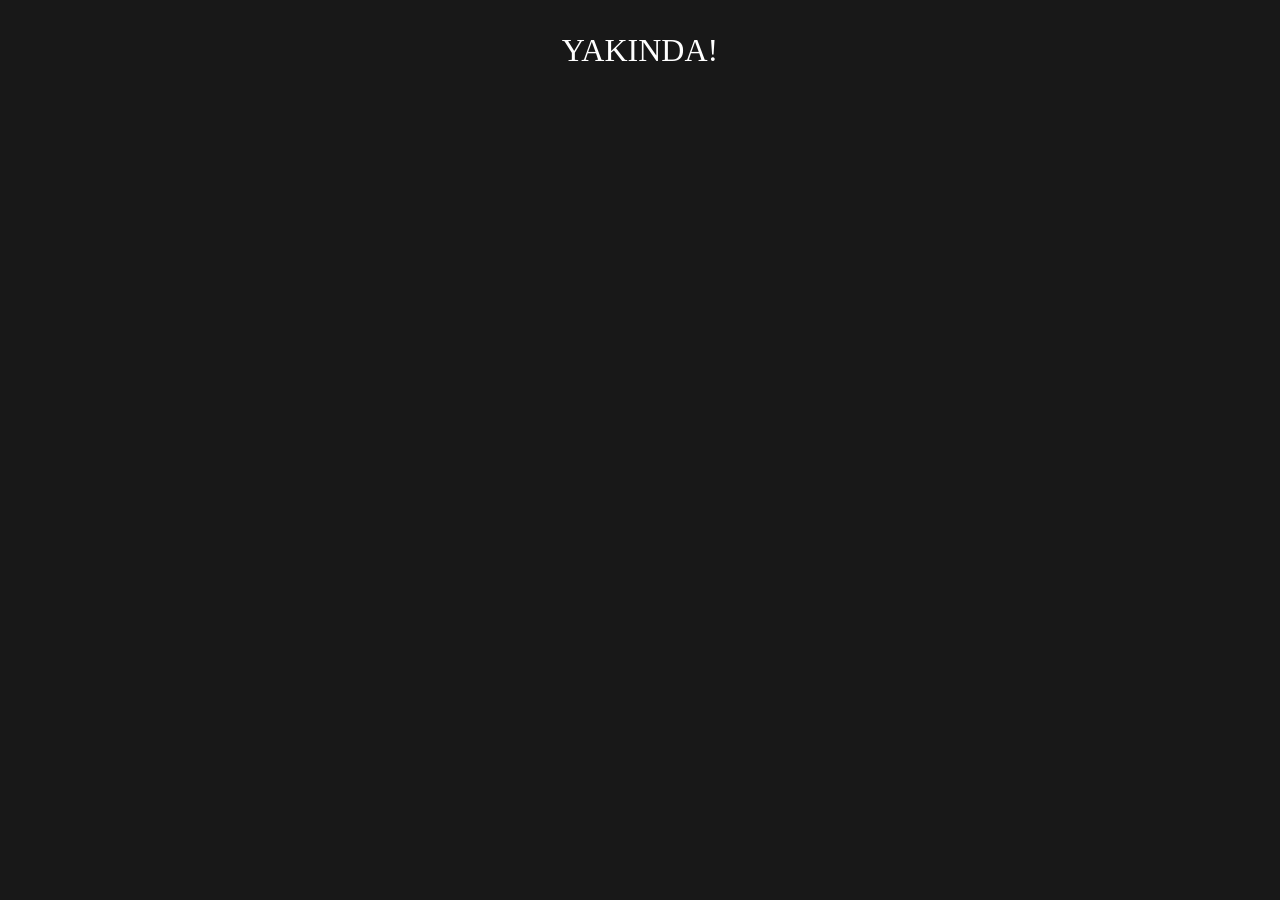
==== turnuva/02/index.html @ 9d09efea "Add files via upload" ====
<!DOCTYPE html>
<html>
<head>
    <meta charset='utf-8'>
    <meta http-equiv='X-UA-Compatible' content='IE=edge'>
    <title>edu Turnuva 02</title>
    <meta name='viewport' content='width=device-width, initial-scale=1'>
    <link rel='stylesheet' type='text/css' media='screen' href='index.css'>
    <script src='index.js'></script>
</head>
<body>
    <center>
    <p>YAKINDA!</p>
    </center>
</body>
</html>
---- turnuva/02/index.css ----
body{
    background-color: #181818;
    color: white;
    font-size: xx-large;
}
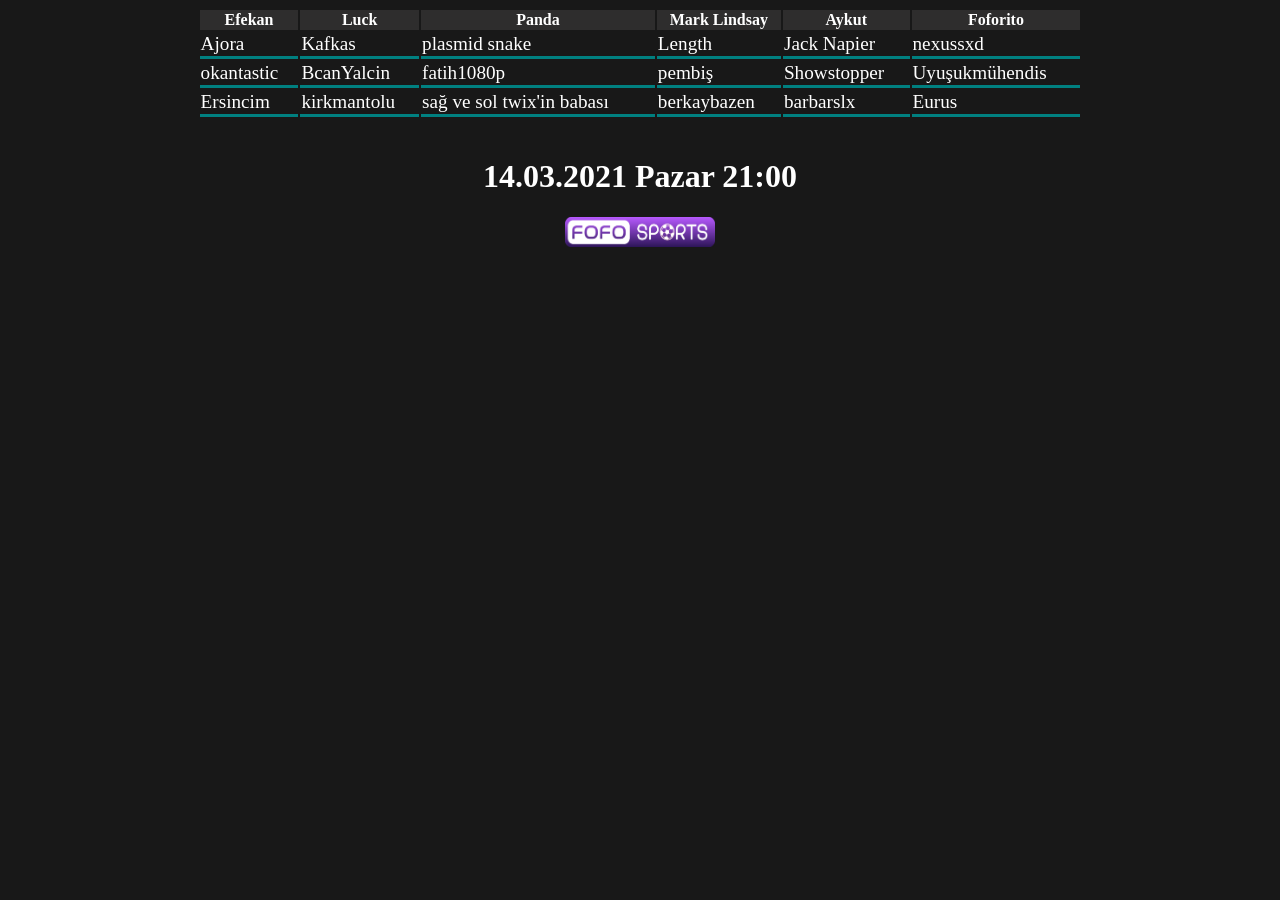
==== commit 3f022ea4: "turnuva 02 turnuva 02 takımları eklendi." ====
--- a/turnuva/02/index.html
+++ b/turnuva/02/index.html
@@ -3,14 +3,34 @@
 <head>
     <meta charset='utf-8'>
     <meta http-equiv='X-UA-Compatible' content='IE=edge'>
-    <title>edu Turnuva 02</title>
+    <title>eduHax Turnuva 02</title>
     <meta name='viewport' content='width=device-width, initial-scale=1'>
     <link rel='stylesheet' type='text/css' media='screen' href='index.css'>
     <script src='index.js'></script>
 </head>
 <body>
     <center>
-    <p>YAKINDA!</p>
-    </center>
+    <table id="Takimlar" class="tableTakimlar">
+        <th>Efekan</th><th>Luck</th><th>Panda</th><th>Mark Lindsay</th><th>Aykut</th><th>Foforito</th>
+        <tr>
+            <td>Ajora</td><td>Kafkas</td><td>plasmid snake</td><td>Length</td><td>Jack Napier</td><td>nexussxd</td>
+        </tr>
+        <tr>
+            <td>okantastic</td><td>BcanYalcin</td><td>fatih1080p</td><td>pembiş</td><td>Showstopper</td><td>Uyuşukmühendis</td>
+        </tr>
+        <tr>
+            <td>Ersincim</td><td>kirkmantolu</td><td>sağ ve sol twix'in babası</td><td>berkaybazen</td><td>barbarslx</td><td>Eurus</td>
+        </tr>
+    </table><br>
+
+    <div>
+        <h1>14.03.2021 Pazar 21:00</h1>
+        <a href="https://www.twitch.tv/benfoforito">
+            <img src="../../img/fofosports_MOR.png" alt="fofosports" width="150" height="30">
+        </a>
+        
+    </div>
+    </center>    
+
 </body>
 </html>
--- a/turnuva/02/index.css
+++ b/turnuva/02/index.css
@@ -1,5 +1,114 @@
 body{
     background-color: #181818;
     color: white;
-    font-size: xx-large;
-}+}
+
+
+.tableTakimlar{
+    background-color: #181818;
+    width: 70%;
+}
+
+.tableTakimlar th{
+    background-color: #2e2d2d;
+    border-left: teal;
+}
+
+.tableTakimlar td{
+    border-bottom: teal;
+    border-bottom-style: solid;
+    font-size: larger;
+}
+
+.tableMenu{
+    position: fixed;
+    background-color: #181818;
+}
+
+.tableMenu a:link,a:visited,a:hover,a:active{
+    color: tomato;
+    text-decoration: none;
+    font-size: larger;
+}
+
+.tableGol{
+    right: 1%;
+    position: fixed;
+    background-color: #181818;
+}
+
+.tableFinal{
+    background-color: rgb(25, 39, 39);
+    font-size: larger;
+    border-style: solid;
+    border-color: gold;
+    width: 60%;
+    margin-left: 20%;
+    margin-right: 20%;
+}
+
+.tableFinal td{
+    width: 33.34%;
+}
+
+.tableLower{
+    background-color: rgb(25, 39, 39);
+    font-size: larger;
+    border-style: solid;
+    width: 60%;
+    margin-left: 20%;
+    margin-right: 20%;
+    border-color: #B22222;
+}
+
+.tableLower td{
+    width: 33.34%;
+}
+
+.tableUpper{
+    background-color: rgb(25, 39, 39);
+    font-size: larger;
+    border-style: solid;
+    width: 60%;
+    margin-left: 20%;
+    margin-right: 20%;
+    border-color: #9ACD32;
+}
+
+.tableUpper td{
+    width: 33.34%;
+}
+
+.tableLig{
+    background-color: #181818;
+    font-size: larger;
+    border-style: solid;
+    width: 60%;
+    margin-left: 20%;
+    margin-right: 20%;
+    border-color: #4B0082;
+}
+
+.tableLig td{
+    width: 16.67%;
+}
+
+.tableFikstur{
+    background-color: rgb(25, 39, 39);
+    font-size: larger;
+    border-style: solid;
+    width: 60%;
+    margin-left: 20%;
+    margin-right: 20%;
+    border-color: #8FBC8F;
+}
+
+.tableFikstur td{
+    width: 33.34%;
+}
+
+
+
+
+
+
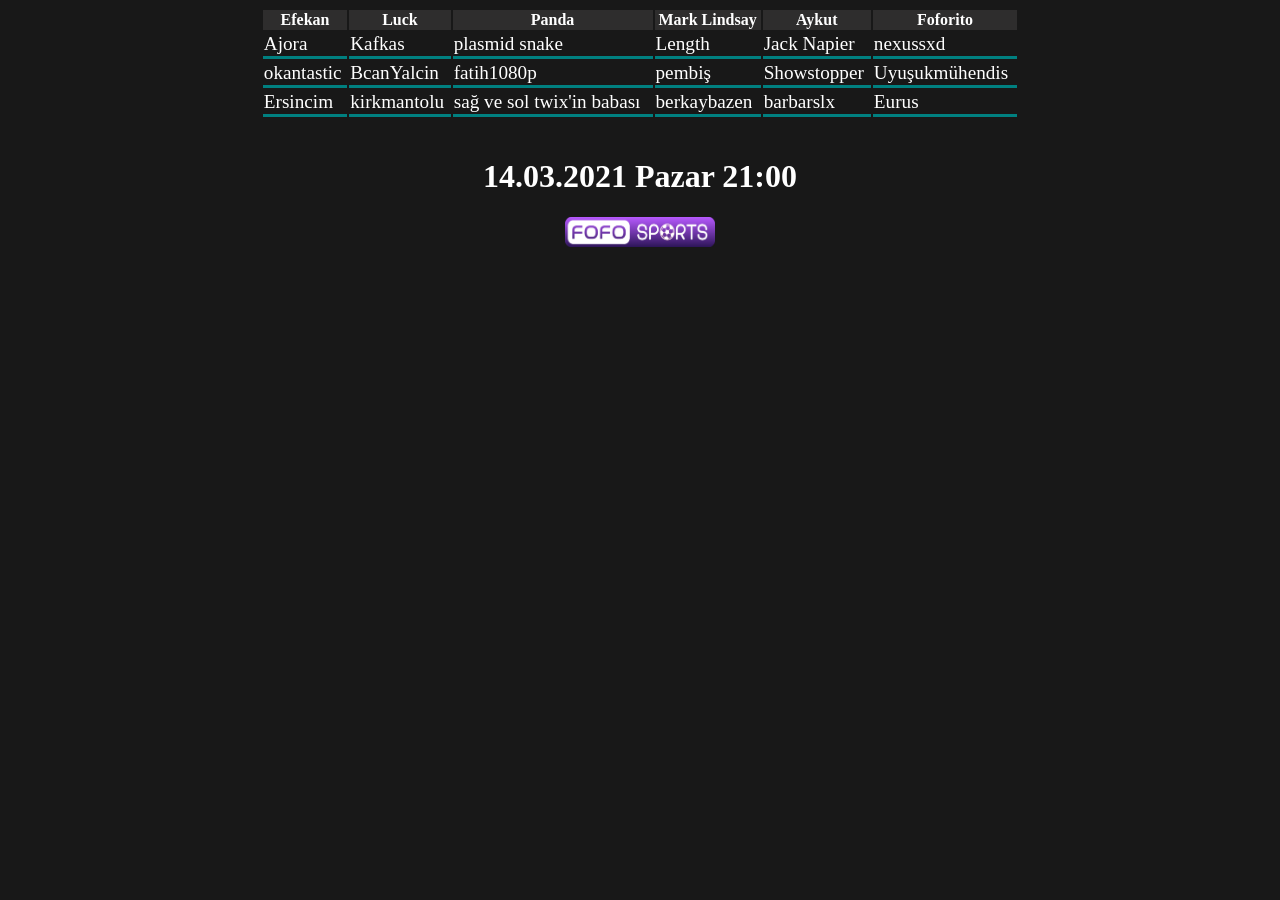
==== commit a9d36dd9: "Add files via upload" ====
--- a/turnuva/02/index.html
+++ b/turnuva/02/index.html
@@ -25,7 +25,7 @@
 
     <div>
         <h1>14.03.2021 Pazar 21:00</h1>
-        <a href="https://www.twitch.tv/benfoforito">
+        <a href="https://www.twitch.tv/benfoforito" target="_blank">
             <img src="../../img/fofosports_MOR.png" alt="fofosports" width="150" height="30">
         </a>
         
--- a/turnuva/02/index.css
+++ b/turnuva/02/index.css
@@ -6,7 +6,7 @@
 
 .tableTakimlar{
     background-color: #181818;
-    width: 70%;
+    width: 60%;
 }
 
 .tableTakimlar th{
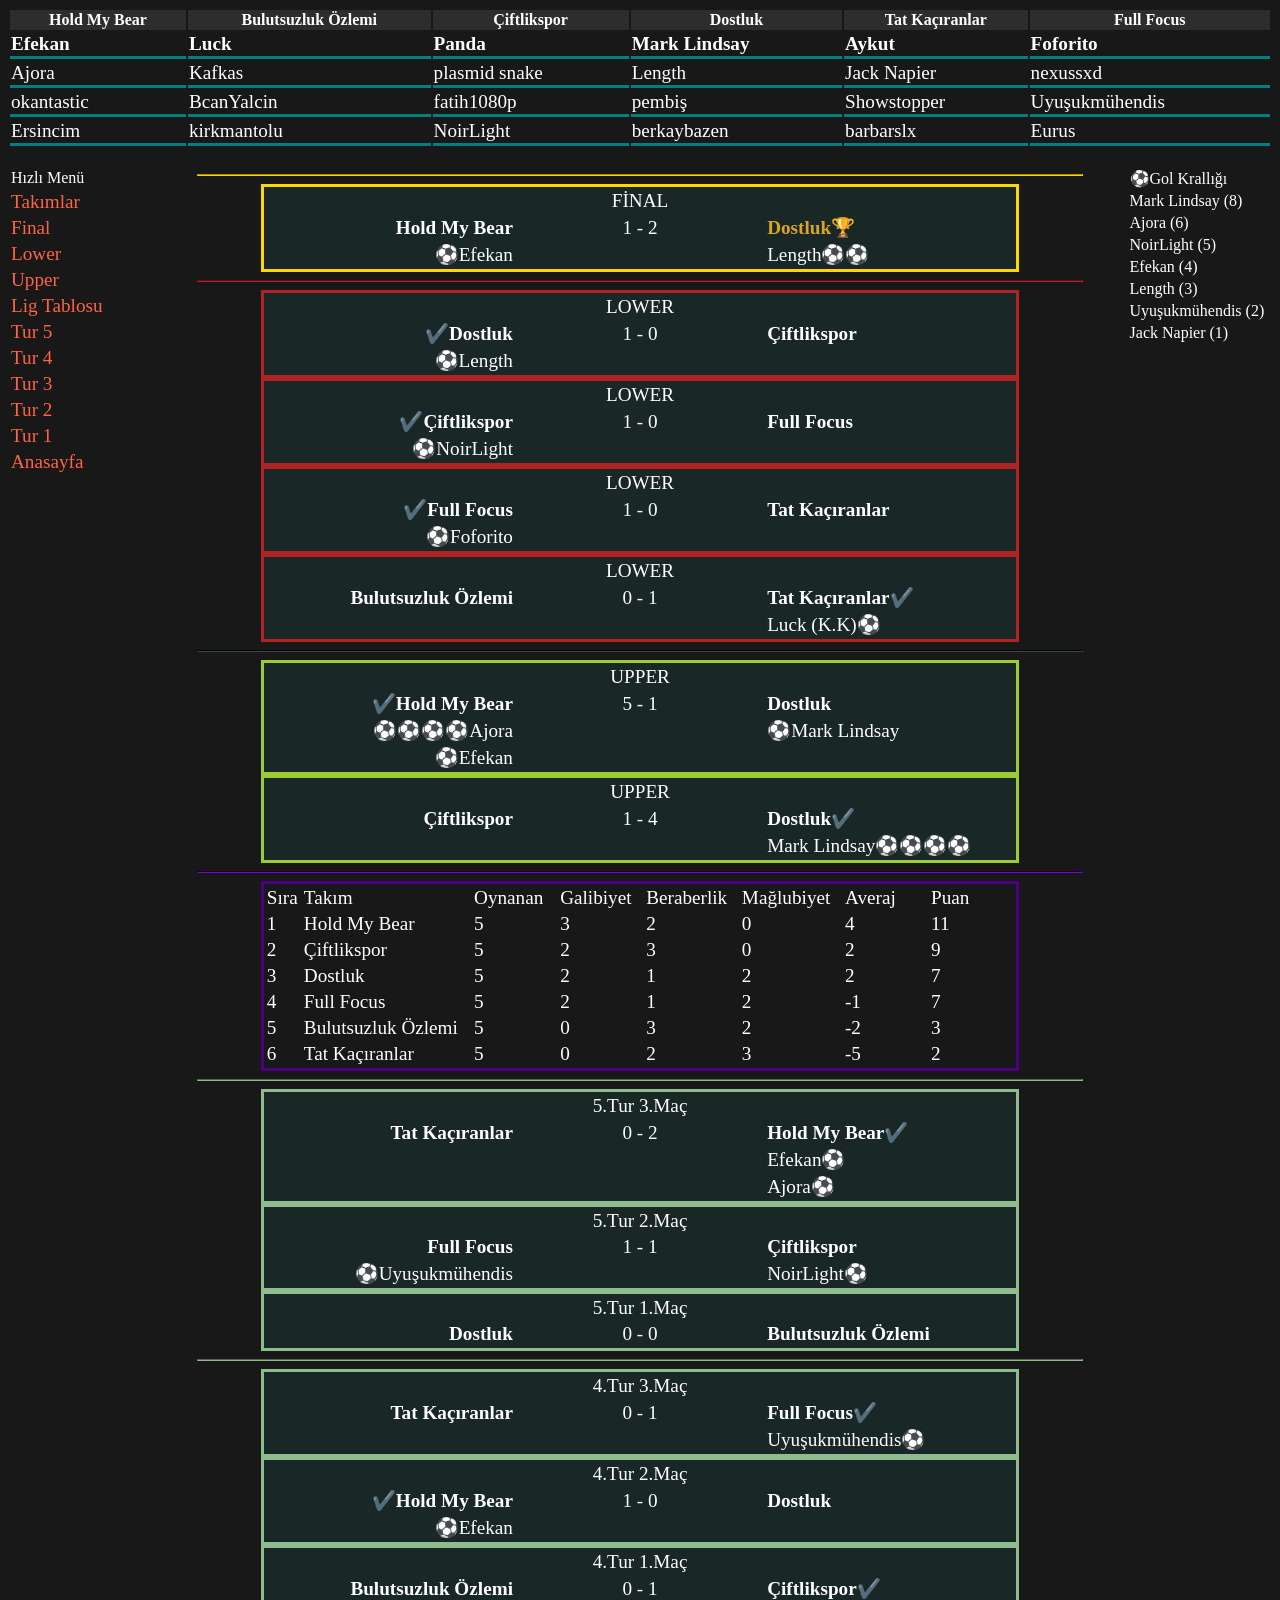
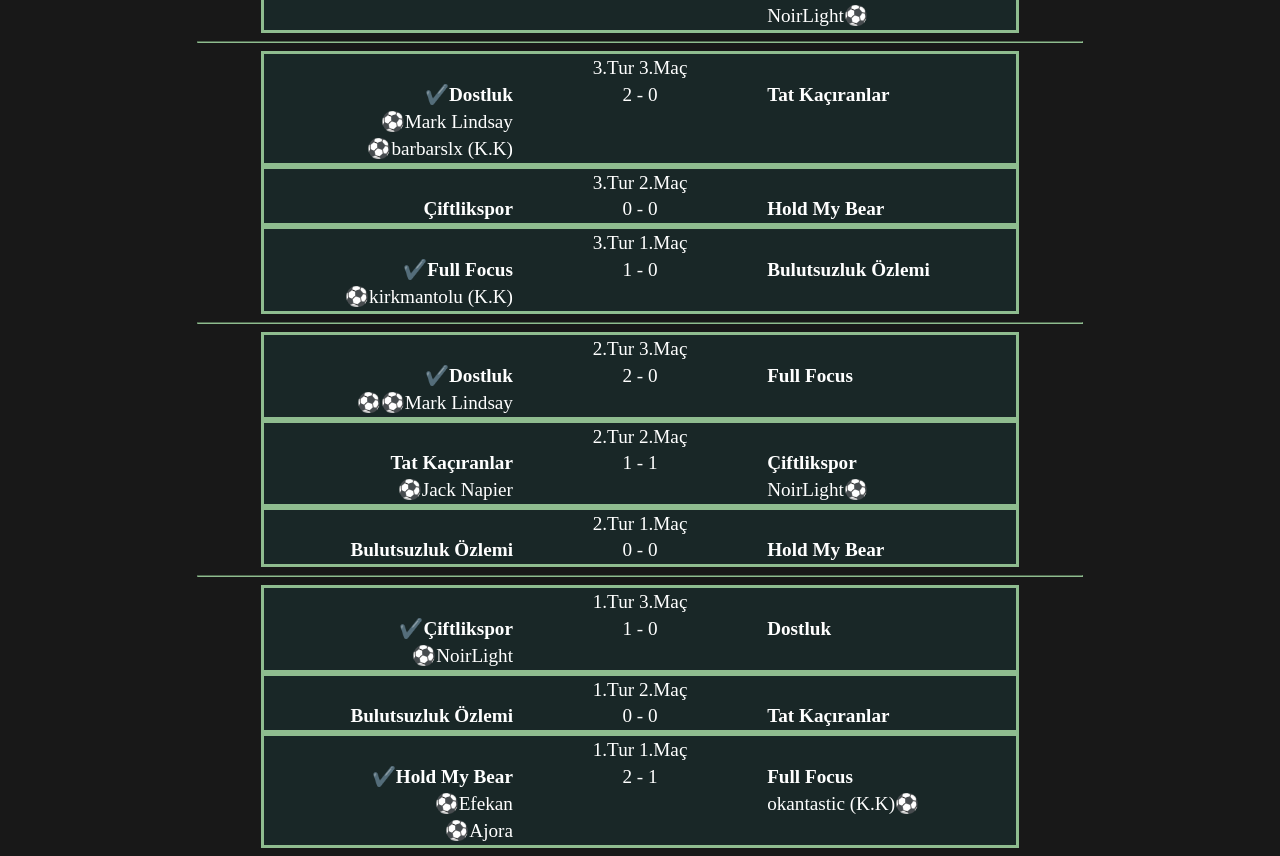
==== commit 9ef112b7: "turnuva 02" ====
--- a/turnuva/02/index.html
+++ b/turnuva/02/index.html
@@ -9,9 +9,11 @@
     <script src='index.js'></script>
 </head>
 <body>
-    <center>
     <table id="Takimlar" class="tableTakimlar">
-        <th>Efekan</th><th>Luck</th><th>Panda</th><th>Mark Lindsay</th><th>Aykut</th><th>Foforito</th>
+        <th>Hold My Bear</th><th>Bulutsuzluk Özlemi</th><th>Çiftlikspor</th><th>Dostluk</th><th>Tat Kaçıranlar</th><th>Full Focus</th>
+        <tr>
+            <td><b>Efekan</b></td><td><b>Luck</b></td><td><b>Panda</b></td><td><b>Mark Lindsay</b></td><td><b>Aykut</b></td><td><b>Foforito</b></td>
+        </tr>
         <tr>
             <td>Ajora</td><td>Kafkas</td><td>plasmid snake</td><td>Length</td><td>Jack Napier</td><td>nexussxd</td>
         </tr>
@@ -19,18 +21,318 @@
             <td>okantastic</td><td>BcanYalcin</td><td>fatih1080p</td><td>pembiş</td><td>Showstopper</td><td>Uyuşukmühendis</td>
         </tr>
         <tr>
-            <td>Ersincim</td><td>kirkmantolu</td><td>sağ ve sol twix'in babası</td><td>berkaybazen</td><td>barbarslx</td><td>Eurus</td>
-        </tr>
-    </table><br>
-
-    <div>
-        <h1>14.03.2021 Pazar 21:00</h1>
-        <a href="https://www.twitch.tv/benfoforito" target="_blank">
-            <img src="../../img/fofosports_MOR.png" alt="fofosports" width="150" height="30">
-        </a>
-        
-    </div>
-    </center>    
+            <td>Ersincim</td><td>kirkmantolu</td><td>NoirLight</td><td>berkaybazen</td><td>barbarslx</td><td>Eurus</td>
+        </tr>
+    </table><br>  
+
+    <table class="tableMenu">
+        <tr>
+            <td>Hızlı Menü</a></td>
+        </tr>
+        <tr>
+            <td><a href="#Takimlar">Takımlar</a></td>
+        </tr>
+        <tr>
+            <td><a href="#Final">Final</a></td>
+        </tr>
+        <tr>
+            <td><a href="#Lower">Lower</a></td>
+        </tr>
+        <tr>
+            <td><a href="#Upper">Upper</a></td>
+        </tr>
+        <tr>
+            <td><a href="#ligTablosu">Lig Tablosu</a></td>
+        </tr>
+        <tr>
+            <td><a href="#tur5">Tur 5</a></td>
+        </tr>
+        <tr>
+            <td><a href="#tur4">Tur 4</a></td>
+        </tr>
+        <tr>
+            <td><a href="#tur3">Tur 3</a></td>
+        </tr>
+        <tr>
+            <td><a href="#tur2">Tur 2</a></td>
+        </tr>
+        <tr>
+            <td><a href="#tur1">Tur 1</a></td>
+        </tr>
+        <tr>
+            <td><a href="https://eduhax.github.io">Anasayfa</a></td>
+        </tr>
+    </table>
+
+    <table class="tableGol">
+        <tr>
+            <td>⚽Gol Krallığı</td>
+        </tr>
+        <tr>
+            <td>Mark Lindsay (8)</td>
+        </tr>
+        <tr>
+            <td>Ajora (6)</td>
+        </tr>
+        <tr>
+            <td>NoirLight (5)</td>
+        </tr>
+        <tr>
+            <td>Efekan (4)</td>
+        </tr>
+        <tr>
+            <td>Length (3)</td>
+        </tr>
+        <tr>
+            <td>Uyuşukmühendis (2)</td>
+        </tr>
+        <tr>
+            <td>Jack Napier (1)</td>
+        </tr>
+    </table>
+
+    <hr id="Final" style="width: 70%; border-color: gold;">
+    <table class="tableFinal">
+        <td></td><td style="text-align: center;">FİNAL</td><td></td>
+        <tr>
+            <td style="text-align: right;"><b>Hold My Bear</b></td><td style="text-align: center;">1 - 2</td><td style="text-align: left;"><b style="color: goldenrod;">Dostluk</b>🏆</td>
+        </tr>
+        <tr>
+            <td style="text-align: right;">⚽️Efekan</td><td></td><td>Length⚽️⚽️</td>
+        </tr>
+    </table>
+
+    <hr id="Lower" style="width: 70%; border-color: #B22222;">
+    <table class="tableLower">
+        <td></td><td style="text-align: center;">LOWER</td><td></td>
+        <tr>
+            <td style="text-align: right;">✔️<b>Dostluk</b></td><td style="text-align: center;">1 - 0</td><td style="text-align: left;"><b>Çiftlikspor</b></td>
+        </tr>
+        <tr>
+            <td style="text-align: right;">⚽️Length</td><td></td><td></td>
+        </tr>
+    </table>
+
+    <table class="tableLower">
+        <td></td><td style="text-align: center;">LOWER</td><td></td>
+        <tr>
+            <td style="text-align: right;">✔️<b>Çiftlikspor</b></td><td style="text-align: center;">1 - 0</td><td style="text-align: left;"><b>Full Focus</b></td>
+        </tr>
+        <tr>
+            <td style="text-align: right;">⚽️NoirLight</td><td></td><td></td>
+        </tr>
+    </table>
+
+    <table class="tableLower">
+        <td></td><td style="text-align: center;">LOWER</td><td></td>
+        <tr>
+            <td style="text-align: right;">✔️<b>Full Focus</b></td><td style="text-align: center;">1 - 0</td><td style="text-align: left;"><b>Tat Kaçıranlar</b></td>
+        </tr>
+        <tr>
+            <td style="text-align: right;">⚽️Foforito</td><td></td><td></td>
+        </tr>
+    </table>
+
+    <table class="tableLower">
+        <td></td><td style="text-align: center;">LOWER</td><td></td>
+        <tr>
+            <td style="text-align: right;"><b>Bulutsuzluk Özlemi</b></td><td style="text-align: center;">0 - 1</td><td style="text-align: left;"><b>Tat Kaçıranlar</b>✔️</td>
+        </tr>
+        <tr>
+            <td></td><td></td><td style="text-align: left;">Luck (K.K)⚽️</td>
+        </tr>
+    </table>
+
+    <hr id="Upper" style="width: 70%; border-color: #2F4F4F;">
+    <table class="tableUpper">
+        <td></td><td style="text-align: center;">UPPER</td><td></td>
+        <tr>
+            <td style="text-align: right;">✔️<b>Hold My Bear</b></td><td style="text-align: center;">5 - 1</td><td style="text-align: left;"><b>Dostluk</b></td>
+        </tr>
+        <tr>
+            <td style="text-align: right;">⚽️⚽️⚽️⚽️Ajora</td><td></td><td style="text-align: left;">⚽️Mark Lindsay</td>
+        </tr>
+        <tr>
+            <td style="text-align: right;">⚽️Efekan</td><td></td><td></td>
+        </tr>
+    </table>
+    <table class="tableUpper">
+        <td></td><td style="text-align: center;">UPPER</td><td></td>
+        <tr>
+            <td style="text-align: right;"><b>Çiftlikspor</b></td><td style="text-align: center;">1 - 4</td><td style="text-align: left;"><b>Dostluk</b>✔️</td>
+        </tr>
+        <tr>
+            <td style="text-align: right;"></td><td></td><td style="text-align: left;">Mark Lindsay⚽️⚽️⚽️⚽️</td>
+        </tr>
+    </table>
+
+    <hr id="ligTablosu" style="width: 70%; border-color: #4B0082;">
+    <table class="tableLig">
+        <tr>
+            <td class="sira">Sıra</td><td class="takimadi">Takım</td><td>Oynanan</td><td>Galibiyet</td><td>Beraberlik</td><td>Mağlubiyet</td><td>Averaj</td><td>Puan</td>
+        </tr>
+        <tr>
+            <td class="sira">1</td><td class="takimadi">Hold My Bear</td><td>5</td><td>3</td><td>2</td><td>0</td><td>4</td><td>11</td>
+        </tr>
+        <tr>
+            <td class="sira">2</td><td class="takimadi">Çiftlikspor</td><td>5</td><td>2</td><td>3</td><td>0</td><td>2</td><td>9</td>
+        </tr>
+        <tr>
+            <td class="sira">3</td><td class="takimadi">Dostluk</td><td>5</td><td>2</td><td>1</td><td>2</td><td>2</td><td>7</td>
+        </tr>
+        <tr>
+            <td class="sira">4</td><td class="takimadi">Full Focus</td><td>5</td><td>2</td><td>1</td><td>2</td><td>-1</td><td>7</td>
+        </tr>
+        <tr>
+            <td class="sira">5</td><td class="takimadi">Bulutsuzluk Özlemi</td><td>5</td><td>0</td><td>3</td><td>2</td><td>-2</td><td>3</td>   
+        </tr>
+        <tr>
+            <td class="sira">6</td><td class="takimadi">Tat Kaçıranlar</td><td>5</td><td>0</td><td>2</td><td>3</td><td>-5</td><td>2</td>
+        </tr>
+    </table>
+
+    <hr id="tur5" style="width: 70%; border-color: #8FBC8F;">
+    <table class="tableFikstur">
+        <td></td><td style="text-align: center;">5.Tur 3.Maç</td><td></td>
+        <tr>
+            <td style="text-align: right;"><b>Tat Kaçıranlar</b></td><td style="text-align: center;">0 - 2</td><td style="text-align: left;"><b>Hold My Bear</b>✔️</td>
+        </tr>
+        <tr>
+            <td></td><td></td><td style="text-align: left;">Efekan⚽️</td>
+        </tr>
+        <tr>
+            <td></td><td></td><td style="text-align: left;">Ajora⚽️</td>
+        </tr>
+    </table>
+    <table class="tableFikstur">
+        <td></td><td style="text-align: center;">5.Tur 2.Maç</td><td></td>
+        <tr>
+            <td style="text-align: right;"><b>Full Focus</b></td><td style="text-align: center;">1 - 1</td><td style="text-align: left;"><b>Çiftlikspor</b></td>
+        </tr>
+        <tr>
+            <td style="text-align: right;">⚽️Uyuşukmühendis</td><td></td><td style="text-align: left;">NoirLight⚽️</td>
+        </tr>
+    </table>
+    <table class="tableFikstur">
+        <td></td><td style="text-align: center;">5.Tur 1.Maç</td><td></td>
+        <tr>
+            <td style="text-align: right;"><b>Dostluk</b></td><td style="text-align: center;">0 - 0</td><td style="text-align: left;"><b>Bulutsuzluk Özlemi</b></td>
+        </tr>
+    </table>
+
+    <hr id="tur4" style="width: 70%; border-color: #8FBC8F;">
+    <table class="tableFikstur">
+        <td></td><td style="text-align: center;">4.Tur 3.Maç</td><td></td>
+        <tr>
+            <td style="text-align: right;"><b>Tat Kaçıranlar</b></td><td style="text-align: center;">0 - 1</td><td style="text-align: left;"><b>Full Focus</b>✔️</td>
+        </tr>
+        <tr>
+            <td></td><td></td><td style="text-align: left;">Uyuşukmühendis⚽️</td>
+        </tr>
+    </table>
+    <table class="tableFikstur">
+        <td></td><td style="text-align: center;">4.Tur 2.Maç</td><td></td>
+        <tr>
+            <td style="text-align: right;">✔️<b>Hold My Bear</b></td><td style="text-align: center;">1 - 0</td><td style="text-align: left;"><b>Dostluk</b></td>
+        </tr>
+        <tr>
+            <td style="text-align: right;">⚽️Efekan</td><td></td><td></td>
+        </tr>
+    </table>
+    <table class="tableFikstur">
+        <td></td><td style="text-align: center;">4.Tur 1.Maç</td><td></td>
+        <tr>
+            <td style="text-align: right;"><b>Bulutsuzluk Özlemi</b></td><td style="text-align: center;">0 - 1</td><td style="text-align: left;"><b>Çiftlikspor</b>✔️</td>
+        </tr>
+        <tr>
+            <td></td><td></td><td style="text-align: left;">NoirLight⚽️</td>
+        </tr>
+    </table>
+
+    <hr id="tur3" style="width: 70%; border-color: #8FBC8F;">
+    <table class="tableFikstur">
+        <td></td><td style="text-align: center;">3.Tur 3.Maç</td><td></td>
+        <tr>
+            <td style="text-align: right;">✔️<b>Dostluk</b></td><td style="text-align: center;">2 - 0</td><td style="text-align: left;"><b>Tat Kaçıranlar</b></td>
+        </tr>
+        <tr>
+            <td style="text-align: right;">⚽️Mark Lindsay</td><td></td><td></td>
+        </tr>
+        <tr>
+            <td style="text-align: right;">⚽️barbarslx (K.K)</td><td></td><td></td>
+        </tr>
+    </table>
+    <table class="tableFikstur">
+        <td></td><td style="text-align: center;">3.Tur 2.Maç</td><td></td>
+        <tr>
+            <td style="text-align: right;"><b>Çiftlikspor</b></td><td style="text-align: center;">0 - 0</td><td style="text-align: left;"><b>Hold My Bear</b></td>
+        </tr>
+    </table>
+    <table class="tableFikstur">
+        <td></td><td style="text-align: center;">3.Tur 1.Maç</td><td></td>
+        <tr>
+            <td style="text-align: right;">✔️<b>Full Focus</b></td><td style="text-align: center;">1 - 0</td><td style="text-align: left;"><b>Bulutsuzluk Özlemi</b></td>
+        </tr>
+        <tr>
+            <td style="text-align: right;">⚽️kirkmantolu (K.K)</td><td></td><td></td>
+        </tr>
+    </table>
+
+    <hr id="tur2" style="width: 70%; border-color: #8FBC8F;">
+    <table class="tableFikstur">
+        <td></td><td style="text-align: center;">2.Tur 3.Maç</td><td></td>
+        <tr>
+            <td style="text-align: right;">✔️<b>Dostluk</b></td><td style="text-align: center;">2 - 0</td><td style="text-align: left;"><b>Full Focus</b></td>
+        </tr>
+        <tr>
+            <td style="text-align: right;">⚽️⚽️Mark Lindsay</td><td></td><td></td>
+        </tr>
+    </table>
+    <table class="tableFikstur">
+        <td></td><td style="text-align: center;">2.Tur 2.Maç</td><td></td>
+        <tr>
+            <td style="text-align: right;"><b>Tat Kaçıranlar</b></td><td style="text-align: center;">1 - 1</td><td style="text-align: left;"><b>Çiftlikspor</b></td>
+        </tr>
+        <tr>
+            <td style="text-align: right;">⚽️Jack Napier</td><td></td><td style="text-align: left;">NoirLight⚽️</td>
+        </tr>
+    </table>
+    <table class="tableFikstur">
+        <td></td><td style="text-align: center;">2.Tur 1.Maç</td><td></td>
+        <tr>
+            <td style="text-align: right;"><b>Bulutsuzluk Özlemi</b></td><td style="text-align: center;">0 - 0</td><td style="text-align: left;"><b>Hold My Bear</b></td>
+        </tr>
+    </table>
+
+    <hr id="tur1" style="width: 70%; border-color: #8FBC8F;">
+    <table class="tableFikstur">
+        <td></td><td style="text-align: center;">1.Tur 3.Maç</td><td></td>
+        <tr>
+            <td style="text-align: right;">✔️<b>Çiftlikspor</b></td><td style="text-align: center;">1 - 0</td><td style="text-align: left;"><b>Dostluk</b></td>
+        </tr>
+        <tr>
+            <td style="text-align: right;">⚽️NoirLight</td><td></td><td></td>
+        </tr>
+    </table>
+    <table class="tableFikstur">
+        <td></td><td style="text-align: center;">1.Tur 2.Maç</td><td></td>
+        <tr>
+            <td style="text-align: right;"><b>Bulutsuzluk Özlemi</b></td><td style="text-align: center;">0 - 0</td><td style="text-align: left;"><b>Tat Kaçıranlar</b></td>
+        </tr>
+    </table>
+    <table class="tableFikstur">
+        <td></td><td style="text-align: center;">1.Tur 1.Maç</td><td></td>
+        <tr>
+            <td style="text-align: right;">✔️<b>Hold My Bear</b></td><td style="text-align: center;">2 - 1</td><td style="text-align: left;"><b>Full Focus</b></td>
+        </tr>
+        <tr>
+            <td style="text-align: right;">⚽️Efekan</td><td></td><td style="text-align: left;">okantastic (K.K)⚽️</td>
+        </tr>
+        <tr>
+            <td style="text-align: right;">⚽️Ajora</td><td></td><td></td>
+        </tr>
+    </table>
+
 
 </body>
 </html>
--- a/turnuva/02/index.css
+++ b/turnuva/02/index.css
@@ -6,7 +6,7 @@
 
 .tableTakimlar{
     background-color: #181818;
-    width: 60%;
+    width: 100%;
 }
 
 .tableTakimlar th{
@@ -90,7 +90,19 @@
 }
 
 .tableLig td{
-    width: 16.67%;
+    width: 14.29%;
+}
+
+.tableLig td{
+    width: 10%;
+}
+
+.tableLig .sira{
+    width: 2%;
+}
+
+.tableLig .takimadi{
+    width: 20%;
 }
 
 .tableFikstur{
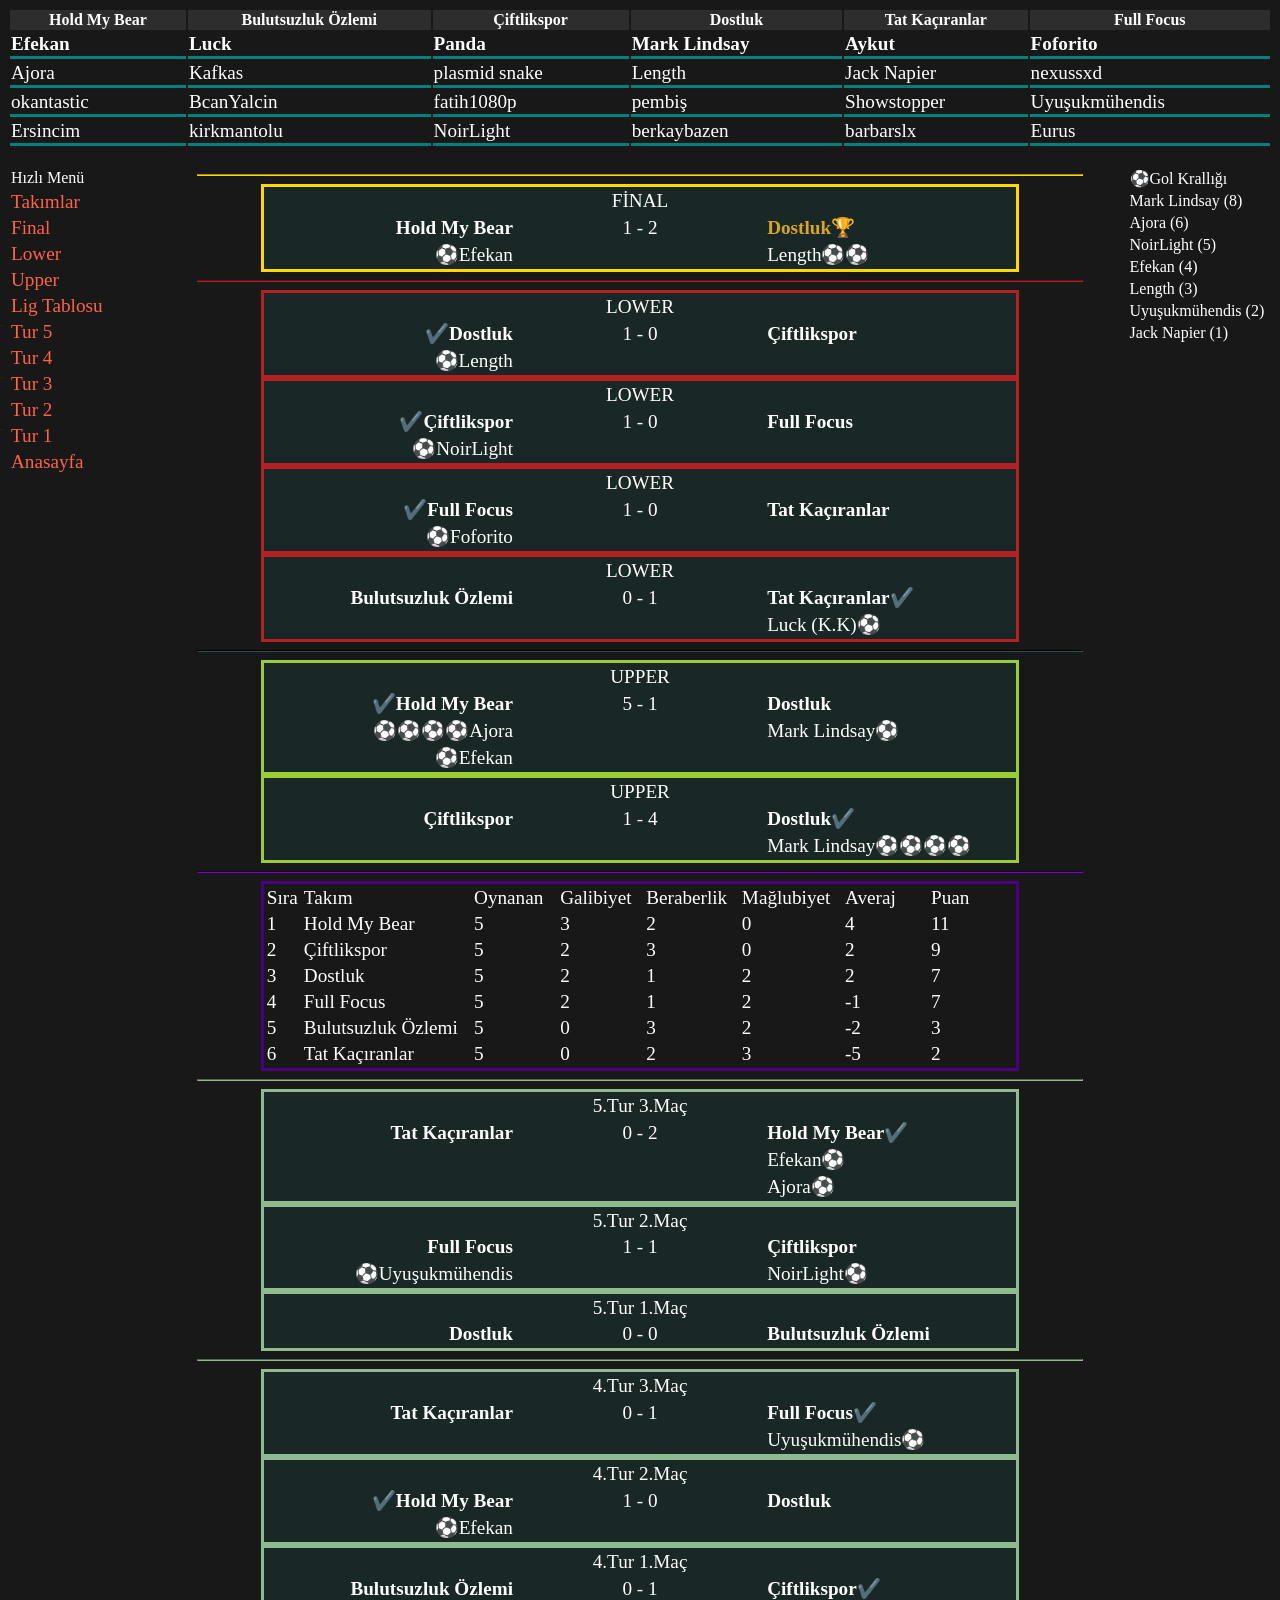
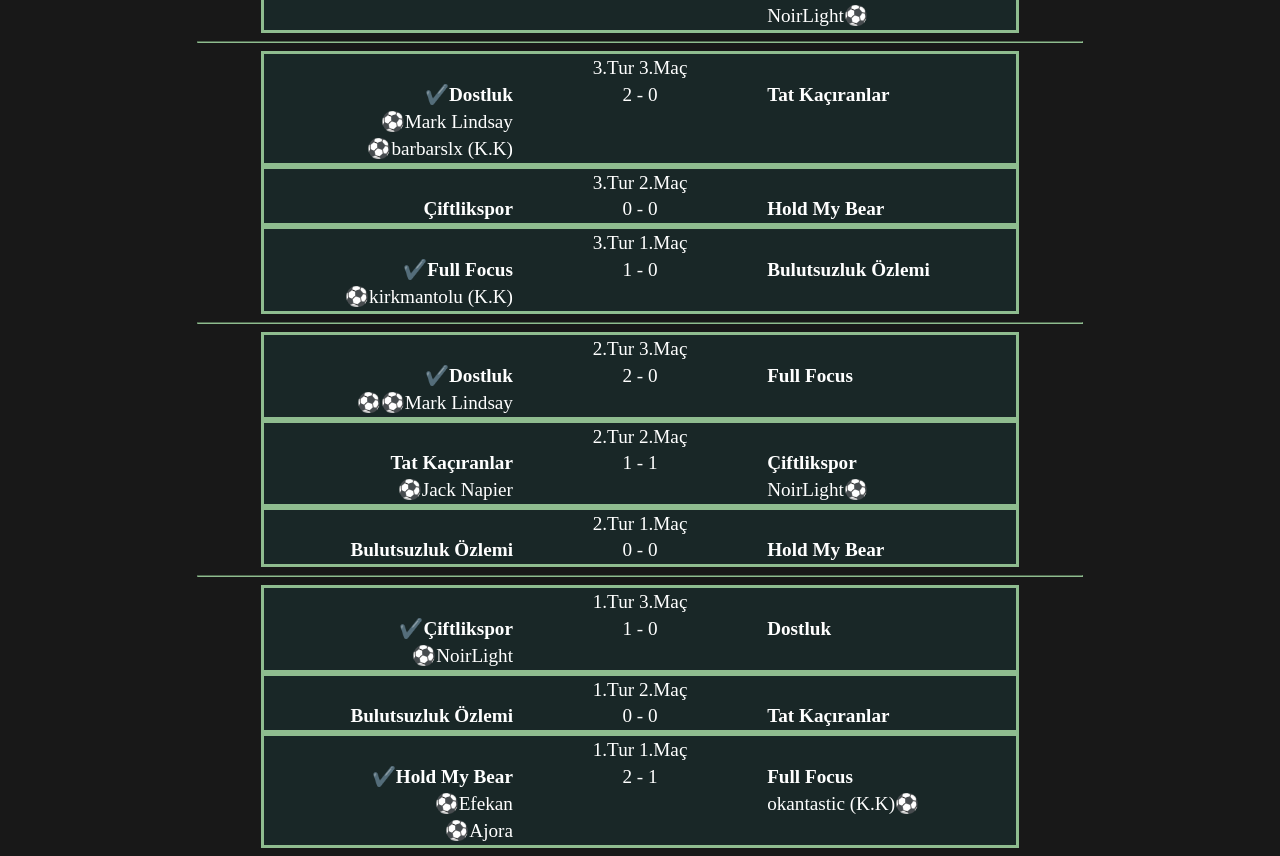
==== commit fe8c4d9b: "Update index.html" ====
--- a/turnuva/02/index.html
+++ b/turnuva/02/index.html
@@ -150,7 +150,7 @@
             <td style="text-align: right;">✔️<b>Hold My Bear</b></td><td style="text-align: center;">5 - 1</td><td style="text-align: left;"><b>Dostluk</b></td>
         </tr>
         <tr>
-            <td style="text-align: right;">⚽️⚽️⚽️⚽️Ajora</td><td></td><td style="text-align: left;">⚽️Mark Lindsay</td>
+            <td style="text-align: right;">⚽️⚽️⚽️⚽️Ajora</td><td></td><td style="text-align: left;">Mark Lindsay⚽️</td>
         </tr>
         <tr>
             <td style="text-align: right;">⚽️Efekan</td><td></td><td></td>
@@ -335,4 +335,4 @@
 
 
 </body>
-</html>+</html>
